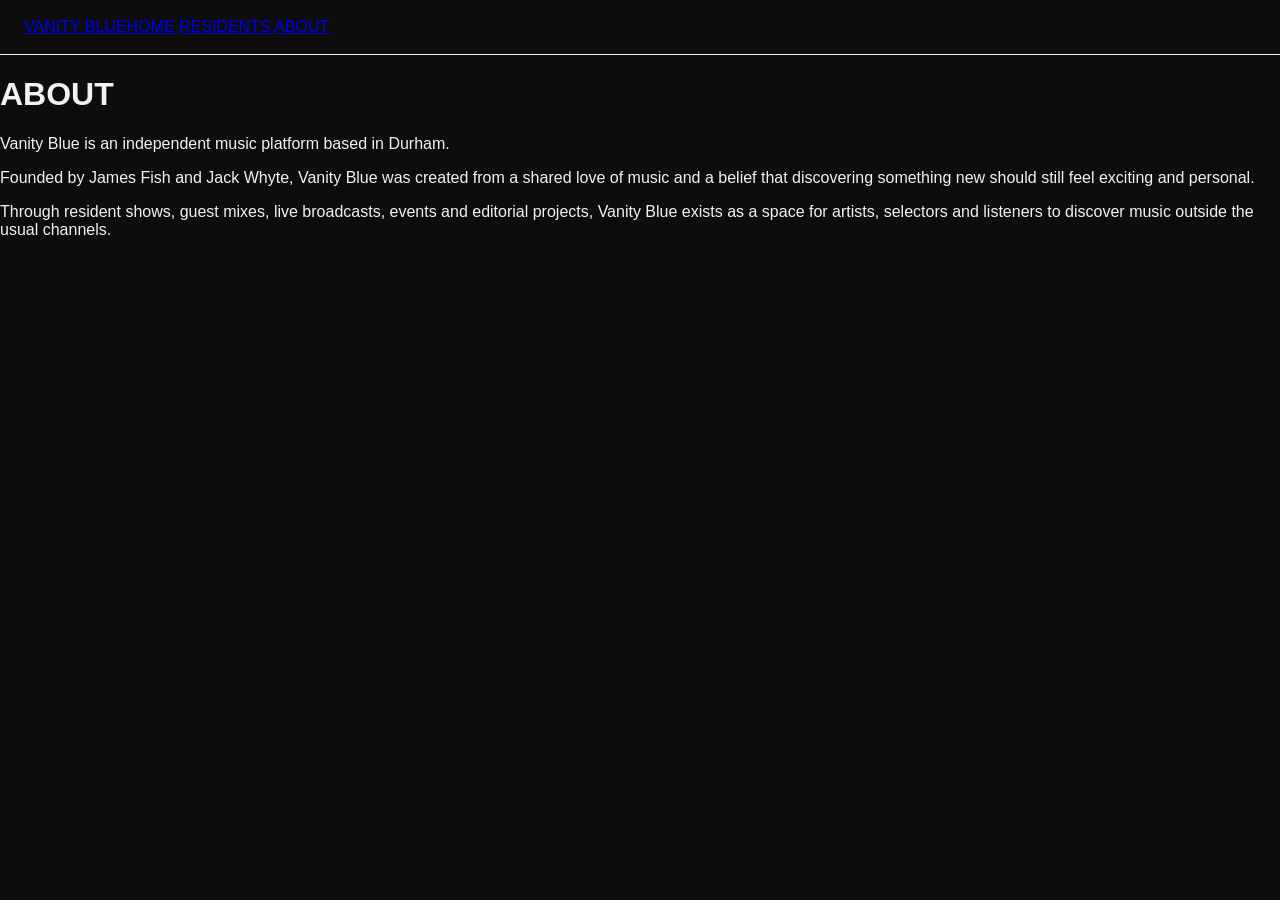
==== about.html @ 47fa53b7 "Create about.html" ====
<!DOCTYPE html>
<html lang="en">

<head>
  <meta charset="UTF-8">
  <meta name="viewport" content="width=device-width, initial-scale=1.0">

  <title>About — Vanity Blue</title>

  <link rel="stylesheet" href="style.css?v=118">
</head>

<body>

  <header class="site-header">
    <a href="index.html" class="logo">VANITY BLUE</a>

    <nav>
      <a href="index.html">HOME</a>
      <a href="residents.html">RESIDENTS</a>
      <a href="about.html">ABOUT</a>
    </nav>
  </header>


  <main class="about-page">

    <h1 class="about-page-title">ABOUT</h1>

    <div class="about-page-content">

      <p>
        Vanity Blue is an independent music platform based in Durham.
      </p>

      <p>
        Founded by James Fish and Jack Whyte, Vanity Blue was created from
        a shared love of music and a belief that discovering something new
        should still feel exciting and personal.
      </p>

      <p>
        Through resident shows, guest mixes, live broadcasts, events and
        editorial projects, Vanity Blue exists as a space for artists,
        selectors and listeners to discover music outside the usual channels.
      </p>

    </div>

  </main>

</body>
</html>
---- style.css ----
/* ==================================================
   VANITY BLUE
   MAIN STYLESHEET
   ================================================== */


/* ==================================================
   1. VARIABLES / GLOBAL
   ================================================== */

:root {
  --black: #0d0d0d;
  --white: #f2f2f2;
  --grey: #444444;
}

*,
*::before,
*::after {
  box-sizing: border-box;
}

html {
  scroll-behavior: smooth;
}

body {
  margin: 0;

  background: var(--black);
  color: var(--white);

  font-family: Arial, Helvetica, sans-serif;

  overflow-x: hidden;
}

img {
  max-width: 100%;
}


/* ==================================================
   2. HEADER / NAVIGATION
   ================================================== */

.site-header {
  position: sticky;
  top: 0;
  z-index: 1000;

  display: grid;
  grid-template-columns: auto 1fr auto;
  align-items: center;

  padding: 18px 24px;

  background: var(--black);
  border-bottom: 1px solid var(--white);
}

.site-name {
  display: flex;
  align-items: center;

  color: var(--white);
  text-decoration: none;

  font-size: 0.85rem;
  font-weight: 700;
}

.site-nav {
  display: flex;
  align-items: center;
  justify-content: space-evenly;

  width: 100%;
  padding: 0 40px;
}

.site-nav a {
  color: var(--white);
  text-decoration: none;

  font-size: 0.75rem;
}

.site-nav a:hover {
  opacity: 0.65;
}

.header-logo {
  display: block;

  width: 40px;
  height: 40px;

  object-fit: contain;
}


/* ==================================================
   3. HOMEPAGE HERO
   ================================================== */

.hero {
  min-height: calc(100vh - 77px);

  display: flex;
  flex-direction: column;

  padding: 32px;

  background: var(--black);
  color: var(--white);
}

.hero-left {
  flex: 1;

  display: flex;
  flex-direction: column;
  align-items: flex-start;
}

.hero-title {
  margin: 0;
  padding: 0;

  background: transparent;
  color: var(--white);

  font-size: clamp(4rem, 10vw, 9rem);
  line-height: 0.85;
  letter-spacing: -0.06em;
}

.tagline,
.hero .tagline {
  margin-top: 24px;

  color: var(--white);

  font-size: 1rem;
  line-height: 1.25;
}

.hero-meta {
  width: 100%;
  margin-top: auto;

  display: flex;
  justify-content: space-between;
  gap: 20px;

  color: var(--white);

  font-size: 0.75rem;
  text-transform: uppercase;
}


/* ==================================================
   4. GENERAL SECTION LABEL
   ================================================== */

.section-label {
  display: flex;
  justify-content: space-between;
  gap: 20px;

  margin-bottom: 40px;

  font-size: 0.75rem;
  text-transform: uppercase;
}


/* ==================================================
   5. LATEST BROADCAST
   ================================================== */

.latest {
  padding: 32px;

  background: var(--black);
  color: var(--white);

  border-top: 1px solid var(--white);
}

.latest-grid {
  display: grid;
  grid-template-columns: 1fr 1fr;
  gap: 32px;

  align-items: stretch;
}


/* Artwork */

.show-artwork {
  width: 100%;
  aspect-ratio: 1 / 1;

  overflow: hidden;

  background: var(--black);
}

.show-artwork img {
  display: block;

  width: 100%;
  height: 100%;

  object-fit: contain;
  object-position: center;
}


/* Show information */

.show-info {
  display: flex;
  flex-direction: column;

  width: 100%;
  height: 100%;
}

.show-number {
  margin: 0 0 24px 0;

  font-size: 0.8rem;
  font-weight: 600;
}

.show-info h2 {
  margin: 0 0 36px 0;

  font-size: clamp(3rem, 6vw, 6rem);
  line-height: 0.9;
  letter-spacing: -0.05em;
}

.show-description {
  max-width: 460px;

  margin: 0 0 30px 0;

  font-size: 1rem;
  line-height: 1.45;
}

.show-meta {
  display: flex;
  flex-wrap: wrap;
  gap: 36px;

  margin-bottom: 30px;

  font-size: 0.85rem;
  font-weight: 700;

  text-transform: uppercase;
}


/* Mixcloud */

.mixcloud-player {
  width: 100%;
  margin-top: auto;
}

.mixcloud-player iframe {
  display: block;

  width: 100%;
  max-width: 100%;

  border: 0;
}


/* ==================================================
   6. RECENT BROADCASTS
   ================================================== */

.recent {
  padding: 32px;

  background: var(--black);
  color: var(--white);

  border-top: 1px solid var(--white);
}

.broadcast-list {
  border-top: 1px solid var(--white);
}

.broadcast-row {
  display: grid;
  grid-template-columns: 100px 2fr 1fr 100px;
  gap: 20px;

  padding: 22px 0;

  border-bottom: 1px solid var(--grey);

  font-size: 0.8rem;
  text-transform: uppercase;
}

.broadcast-row:hover {
  background: var(--white);
  color: var(--black);
}


/* ==================================================
   7. RESIDENTS LIST
   ================================================== */

.residents {
  padding: 32px;

  background: var(--black);
  color: var(--white);

  border-top: 1px solid var(--white);
}

.resident-list {
  border-top: 1px solid var(--white);
}

.resident-row {
  display: grid;
  grid-template-columns: 80px 1fr 200px;
  gap: 20px;

  padding: 24px 0;

  border-bottom: 1px solid var(--grey);

  color: var(--white);
  text-decoration: none;

  text-transform: uppercase;
}

a.resident-row,
a.resident-row:link,
a.resident-row:visited,
a.resident-row:active {
  color: var(--white);
  text-decoration: none;
}

.resident-row a,
.resident-row a:link,
.resident-row a:visited,
.resident-row a:active {
  color: inherit;
  text-decoration: none;
}

.resident-row span {
  color: inherit;
  text-decoration: none;
}

.resident-row:hover {
  background: var(--white);
  color: var(--black);
}

.resident-row:hover a,
a.resident-row:hover {
  color: var(--black);
  text-decoration: none;
}


/* ==================================================
   8. ABOUT
   ================================================== */

.about {
  padding: 32px;

  background: var(--black);
  color: var(--white);

  border-top: 1px solid var(--white);
}

.about-text {
  max-width: 1000px;
  margin-top: 80px;
}

.about-text p {
  margin: 0 0 60px 0;

  font-size: clamp(2rem, 4vw, 4.5rem);
  line-height: 1.05;
  letter-spacing: -0.04em;
}


/* ==================================================
   9. SUBMIT / CONTACT
   ================================================== */

.submit {
  padding: 32px;

  background: var(--black);
  color: var(--white);

  border-top: 1px solid var(--white);
}

.submit a {
  color: var(--white);
  text-decoration: none;
}

.submit a:hover {
  opacity: 0.65;
}


/* ==================================================
   10. FOOTER
   ================================================== */

.footer {
  display: flex;
  justify-content: space-between;
  gap: 20px;

  font-size: 0.8rem;
  text-transform: uppercase;
}


/* ==================================================
   11. RESIDENT PROFILE PAGE
   ================================================== */

.resident-profile {
  min-height: 100vh;

  padding: 60px 32px;

  background: var(--black);
  color: var(--white);
}


/* Resident hero */

.resident-hero {
  display: grid;
  grid-template-columns: 1fr 1fr;
  gap: 40px;

  width: 100%;
  min-height: 75vh;

  align-items: start;
}

.resident-intro {
  display: flex;
  flex-direction: column;
  align-items: flex-start;
}

.resident-number {
  margin: 0 0 20px 0;

  font-size: 0.8rem;
  font-weight: 700;

  text-transform: uppercase;
}

.resident-profile h1 {
  margin: 0;

  font-size: clamp(5rem, 12vw, 12rem);
  line-height: 0.8;
  letter-spacing: -0.07em;
}

.resident-location {
  margin-top: 30px;

  font-size: 0.85rem;
  font-weight: 700;

  text-transform: uppercase;
}


/* Resident photo */

.resident-photo {
  width: 100%;
  height: 75vh;

  margin-top: 78px;

  overflow: hidden;
}

.resident-photo img {
  display: block;

  width: 100%;
  height: 100%;

  object-fit: cover;
  object-position: center;
}


/* Resident biography */

.resident-about {
  max-width: 900px;

  padding: 70px 0;

  font-size: 1rem;
  line-height: 1.5;
}

.resident-about p {
  margin: 0 0 18px 0;
}


/* Resident broadcasts */

.resident-shows {
  margin-top: 20px;
  padding-top: 30px;

  border-top: 1px solid var(--white);
}

.resident-show {
  display: grid;
  grid-template-columns: 120px 1fr 100px;
  gap: 20px;

  padding: 25px 0;

  color: var(--white);
  text-decoration: none;

  border-bottom: 1px solid var(--grey);

  text-transform: uppercase;
}

.resident-show:visited {
  color: var(--white);
}

.resident-show:hover {
  background: var(--white);
  color: var(--black);
}


/* ==================================================
   12. MOBILE
   ================================================== */

@media (max-width: 700px) {

  /* Header */

  .site-header {
    grid-template-columns: 1fr auto;
    gap: 12px;

    padding: 14px 16px;
  }

  .site-name {
    font-size: 0.75rem;
  }

  .header-logo {
    width: 32px;
    height: 32px;
  }

  .site-nav {
    grid-column: 1 / -1;

    justify-content: flex-start;
    gap: 22px;

    padding: 8px 0 0 0;

    overflow-x: auto;
    scrollbar-width: none;
  }

  .site-nav::-webkit-scrollbar {
    display: none;
  }

  .site-nav a {
    flex: 0 0 auto;

    font-size: 0.65rem;

    white-space: nowrap;
  }


  /* Hero */

  .hero {
    min-height: 80vh;

    padding: 20px 16px;
  }

  .hero-title {
    font-size: 4rem;
    line-height: 0.86;
  }

  .hero .tagline {
    font-size: 0.9rem;
  }

  .hero-meta {
    font-size: 0.7rem;
  }


  /* General sections */

  .latest,
  .recent,
  .residents,
  .about,
  .submit {
    padding: 20px 16px;
  }

  .section-label {
    margin-bottom: 24px;

    font-size: 0.65rem;
  }


  /* Latest broadcast */

  .latest-grid {
    grid-template-columns: 1fr;
    gap: 32px;
  }

  .show-artwork {
    width: 100%;
    aspect-ratio: 1 / 1;
  }

  .show-artwork img {
    width: 100%;
    height: 100%;

    object-fit: contain;
  }

  .show-info {
    width: 100%;
    height: auto;
  }

  .show-number {
    font-size: 0.75rem;
  }

  .show-info h2 {
    margin-bottom: 24px;

    font-size: 3rem;
    line-height: 0.9;
  }

  .show-description {
    max-width: 100%;

    font-size: 0.95rem;
    line-height: 1.5;
  }

  .show-meta {
    gap: 16px;

    font-size: 0.8rem;
  }

  .mixcloud-player {
    margin-top: 24px;
  }

  .mixcloud-player iframe {
    width: 100%;
  }


  /* Recent broadcasts */

  .broadcast-row {
    grid-template-columns: 60px 1fr;
    gap: 12px;

    padding: 18px 0;
  }

  .broadcast-row span:nth-child(3),
  .broadcast-row span:nth-child(4) {
    display: none;
  }


  /* Residents */

  .resident-row {
    grid-template-columns: 45px 1fr;
    gap: 12px;

    padding: 18px 0;
  }

  .resident-row span:last-child {
    display: none;
  }


  /* About */

  .about-text {
    margin-top: 50px;
  }

  .about-text p {
    margin-bottom: 40px;

    font-size: 2rem;
  }

}

/* ==================================================
   RESIDENT PROFILE
   ================================================== */

.resident-profile {
  min-height: 100vh;

  padding: 48px 32px;

  background: var(--black);
  color: var(--white);
}


/* MAIN TWO-COLUMN LAYOUT */

.resident-hero {
  display: grid;
  grid-template-columns: 1fr 1fr;
  gap: 40px;

  width: 100%;

  align-items: start;
}


/* LEFT SIDE */

.resident-intro {
  display: flex;
  flex-direction: column;
  align-items: flex-start;
}


.resident-number {
  margin: 0 0 20px 0;

  font-size: 0.8rem;
  font-weight: 700;

  text-transform: uppercase;
}


.resident-profile h1 {
  margin: 0;

  font-size: clamp(5rem, 12vw, 12rem);
  line-height: 0.8;
  letter-spacing: -0.07em;
}


.resident-location {
  margin: 30px 0 0 0;

  font-size: 0.85rem;
  font-weight: 700;

  text-transform: uppercase;
}

/* =========================
   RESIDENT BIOGRAPHY
   ========================= */

.resident-about {
    width: 100%;
    max-width: 760px;

    margin-top: 55px;
    padding: 0;

    font-family: ui-monospace, SFMono-Regular, Menlo, Monaco, Consolas,
                 "Liberation Mono", "Courier New", monospace;

    font-size: clamp(1.2rem, 1.45vw, 1.5rem);
    line-height: 1.35;
    letter-spacing: -0.03em;
}

.resident-about p {
    margin: 0 0 32px 0;
}


/* =========================
   RESIDENT PHOTO
   ========================= */

.resident-photo {
    width: 100%;
    max-width: 520px;
    justify-self: end;

    /* equal space above and below */
    margin-top: 24px;
    margin-bottom: 24px;

    /* pulls image slightly left */
    margin-right: 30px;

    /* controls where the bottom of the image stops */
    height: calc(100vh - 126px);

    /* crops anything that goes past the bottom */
    overflow: hidden;
}

.resident-photo img {
    display: block;
    width: 100%;
    height: 100%;

    /* fills the box and crops only what doesn't fit */
    object-fit: cover;

    /* keeps the TOP of the original photo visible */
    object-position: top center;
}

/* BROADCASTS */

.resident-shows {
  width: 100%;

  margin-top: 70px;
  padding-top: 30px;

  border-top: 1px solid var(--white);
}


.resident-show {
  display: grid;
  grid-template-columns: 120px 1fr 100px;
  gap: 20px;

  padding: 25px 0;

  color: var(--white);
  text-decoration: none;

  border-bottom: 1px solid var(--grey);

  text-transform: uppercase;
}


.resident-show:link,
.resident-show:visited,
.resident-show:active {
  color: var(--white);
  text-decoration: none;
}


.resident-show:hover {
  background: var(--white);
  color: var(--black);
}

/* ==================================================
   RESIDENT PROFILE — MOBILE
   ================================================== */

@media (max-width: 700px) {

  .resident-profile {
    padding: 32px 16px;
  }


  .resident-hero {
    display: flex;
    flex-direction: column;

    gap: 30px;
  }


  .resident-intro {
    width: 100%;
  }


  .resident-profile h1 {
    font-size: 4rem;
  }


  .resident-location {
    margin-top: 20px;
  }


  .resident-about {
    max-width: 100%;

    margin-top: 30px;

    font-size: 0.95rem;
    line-height: 1.5;
  }


  .resident-photo {
    width: 100%;
    max-width: 100%;

    aspect-ratio: 9 / 16;

    margin-top: 0;

    justify-self: auto;
  }


  .resident-photo img {
    width: 100%;
    height: 100%;

    object-fit: contain;
    object-position: top center;
  }


  .resident-shows {
    margin-top: 50px;
  }


  .resident-show {
    grid-template-columns: 80px 1fr;
  }


  .resident-show span:last-child {
    display: none;
  }

}
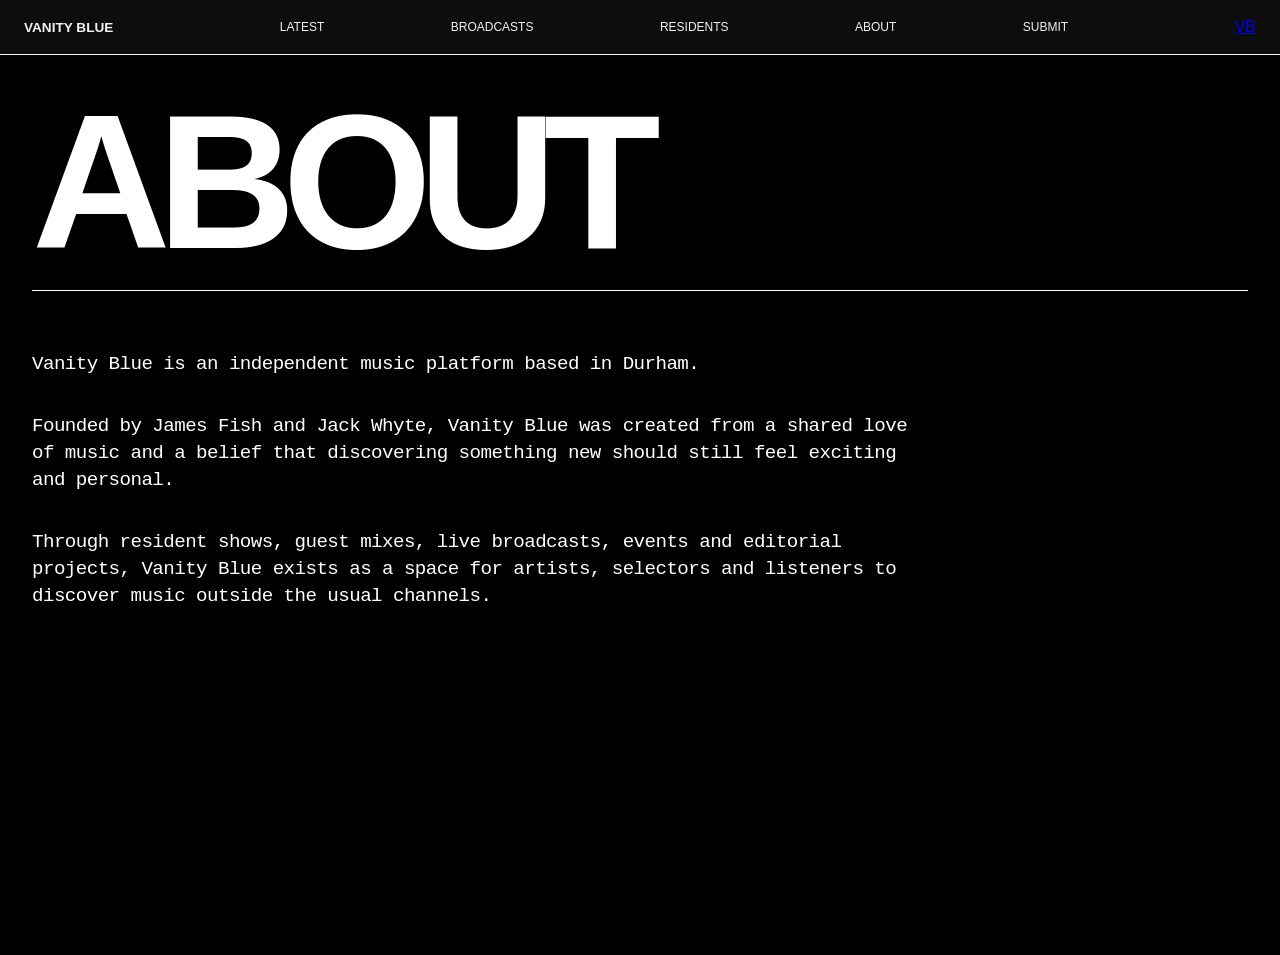
==== commit 19fbc436: "Update about.html" ====
--- a/about.html
+++ b/about.html
@@ -12,16 +12,41 @@
 
 <body>
 
-  <header class="site-header">
-    <a href="index.html" class="logo">VANITY BLUE</a>
+<header class="site-header">
 
-    <nav>
-      <a href="index.html">HOME</a>
-      <a href="residents.html">RESIDENTS</a>
-      <a href="about.html">ABOUT</a>
-    </nav>
-  </header>
+  <a class="site-name" href="index.html">
+    VANITY BLUE
+  </a>
 
+  <nav class="site-nav">
+
+    <a href="index.html#latest">
+      LATEST
+    </a>
+
+    <a href="index.html#broadcasts">
+      BROADCASTS
+    </a>
+
+    <a href="index.html#residents">
+      RESIDENTS
+    </a>
+
+    <a href="about.html">
+      ABOUT
+    </a>
+
+    <a href="index.html#submit">
+      SUBMIT
+    </a>
+
+  </nav>
+
+  <a class="site-logo" href="index.html">
+    VB
+  </a>
+
+</header>
 
   <main class="about-page">
 
--- a/style.css
+++ b/style.css
@@ -1015,3 +1015,42 @@
   }
 
 }
+
+/* ==================================================
+   ABOUT PAGE
+   ================================================== */
+
+.about-page {
+    min-height: 100vh;
+    background: #000;
+    color: #fff;
+    padding: 48px 32px 80px;
+}
+
+.about-page-title {
+    margin: 0;
+
+    font-size: clamp(6rem, 15vw, 14rem);
+    line-height: 0.82;
+    letter-spacing: -0.07em;
+    font-weight: 700;
+
+    border-bottom: 1px solid #fff;
+    padding-bottom: 30px;
+}
+
+.about-page-content {
+    max-width: 900px;
+    margin-top: 60px;
+
+    font-family: ui-monospace, SFMono-Regular, Menlo, Monaco, Consolas,
+                 "Liberation Mono", "Courier New", monospace;
+
+    font-size: clamp(1.2rem, 1.5vw, 1.55rem);
+    line-height: 1.4;
+    letter-spacing: -0.03em;
+}
+
+.about-page-content p {
+    margin: 0 0 35px;
+}
